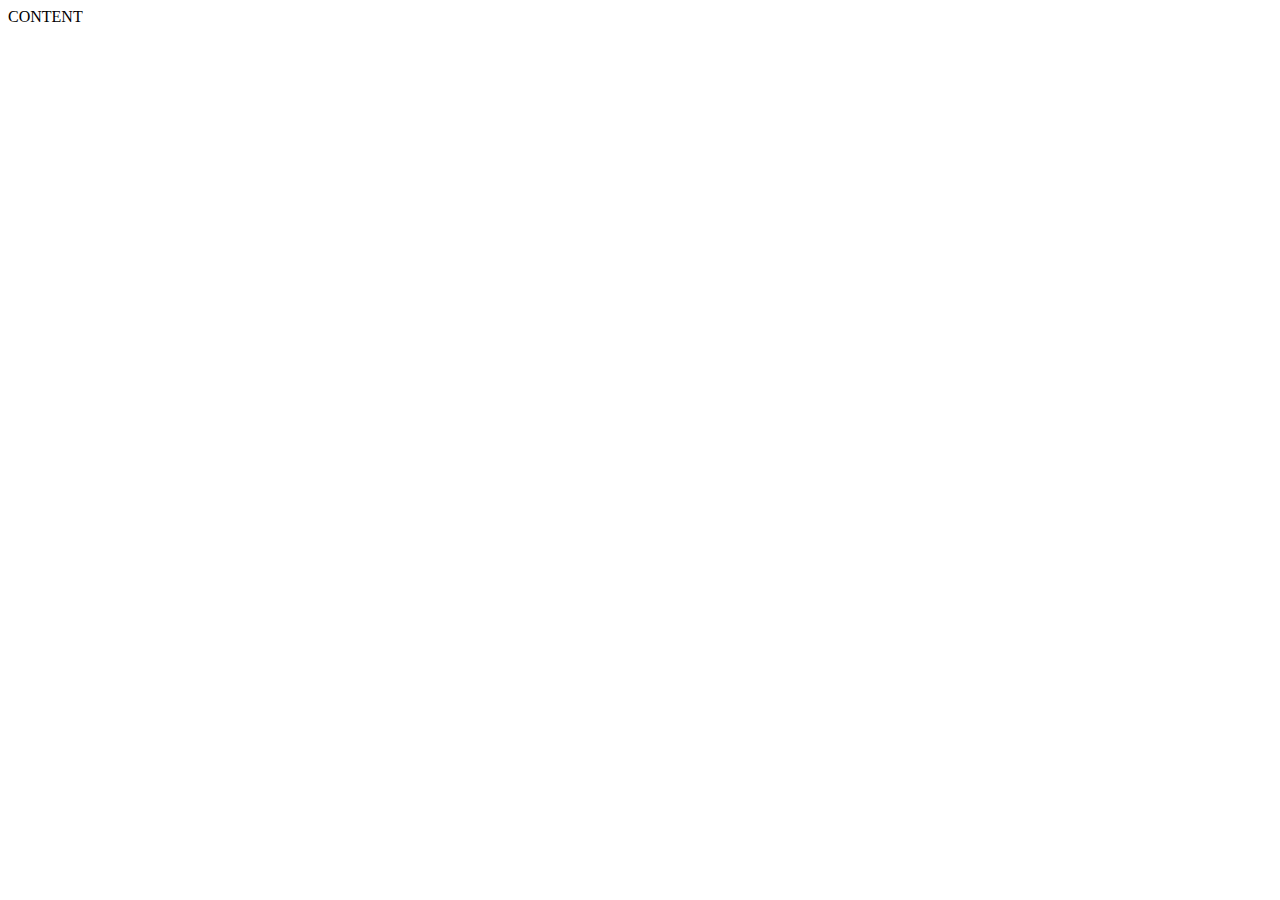
==== index.html @ da78c2b0 "Initial commit" ====
<!DOCTYPE html>
<html lang="en">

<head>
    <meta charset="UTF-8">
    <meta http-equiv="X-UA-Compatible" content="IE=edge">
    <meta name="viewport" content="width=device-width, initial-scale=1.0">
    <title>Sign up</title>
    <link rel="stylesheet" href="./css/main.css">
</head>

<body>
    CONTENT
</body>

</html>
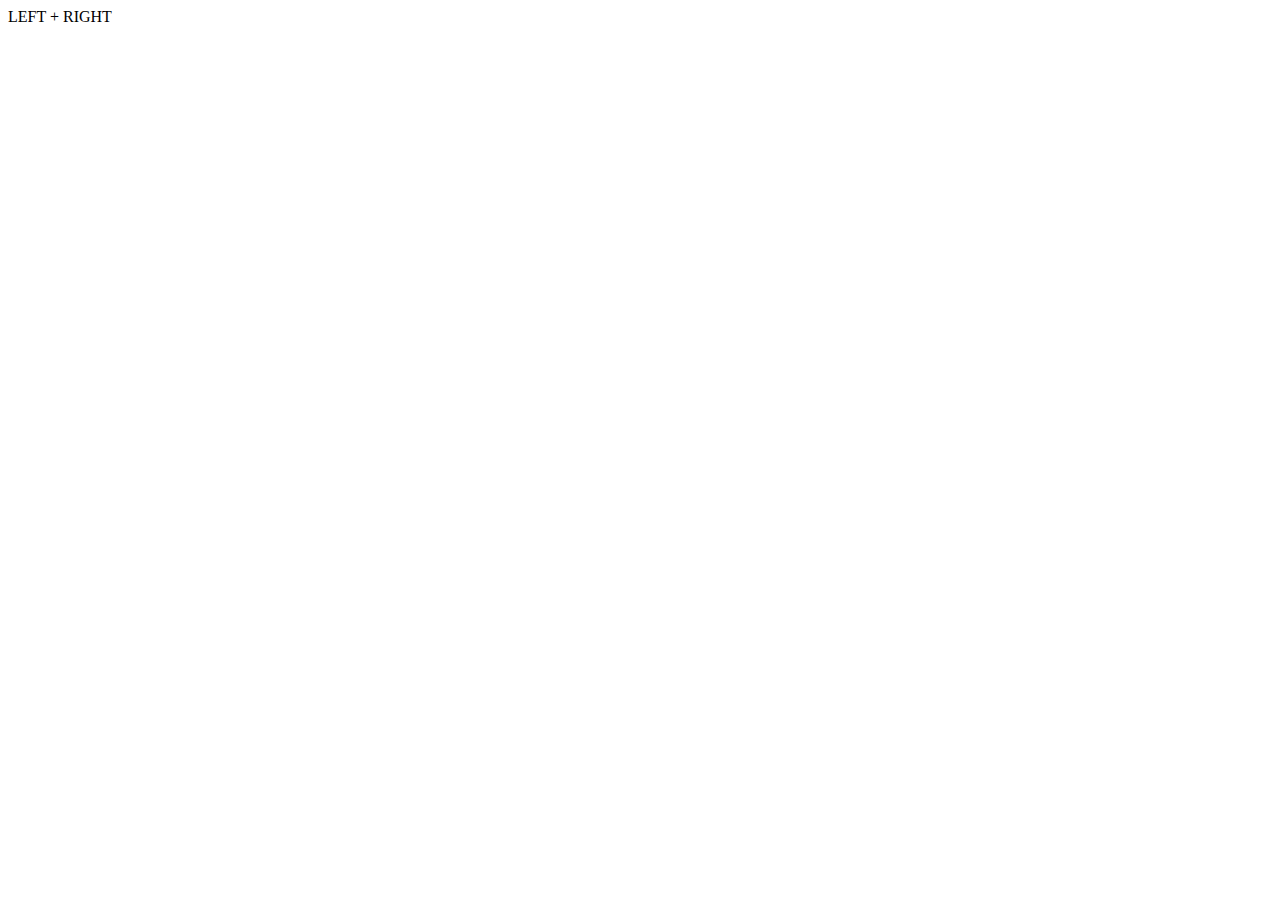
==== commit 03f332f3: "main tag" ====
--- a/index.html
+++ b/index.html
@@ -10,7 +10,9 @@
 </head>
 
 <body>
-    CONTENT
+    <main>
+        LEFT + RIGHT
+    </main>
 </body>
 
 </html>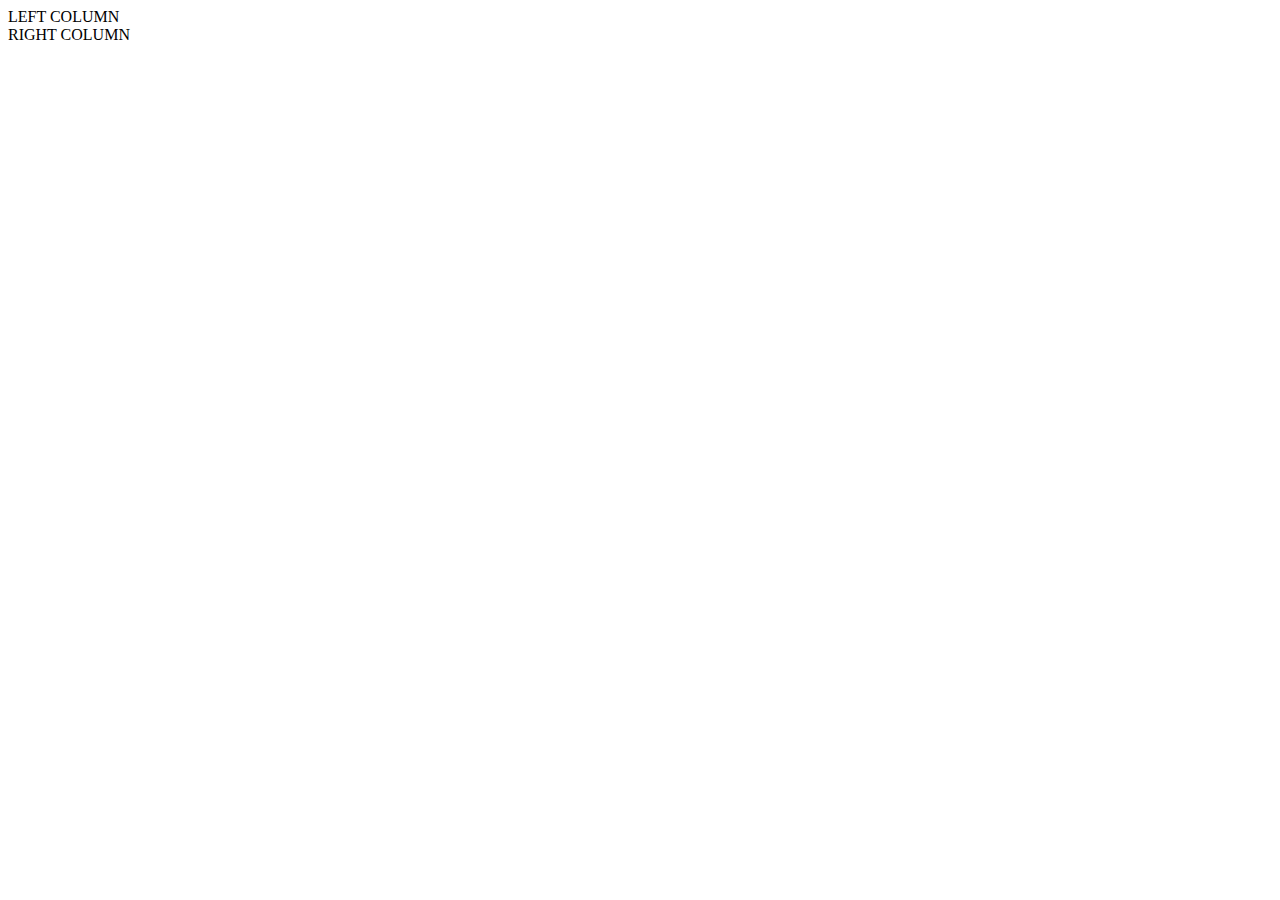
==== commit b214b1a5: "columns" ====
--- a/index.html
+++ b/index.html
@@ -11,7 +11,12 @@
 
 <body>
     <main>
-        LEFT + RIGHT
+        <div>
+            LEFT COLUMN
+        </div>
+        <div>
+            RIGHT COLUMN
+        </div>
     </main>
 </body>
 
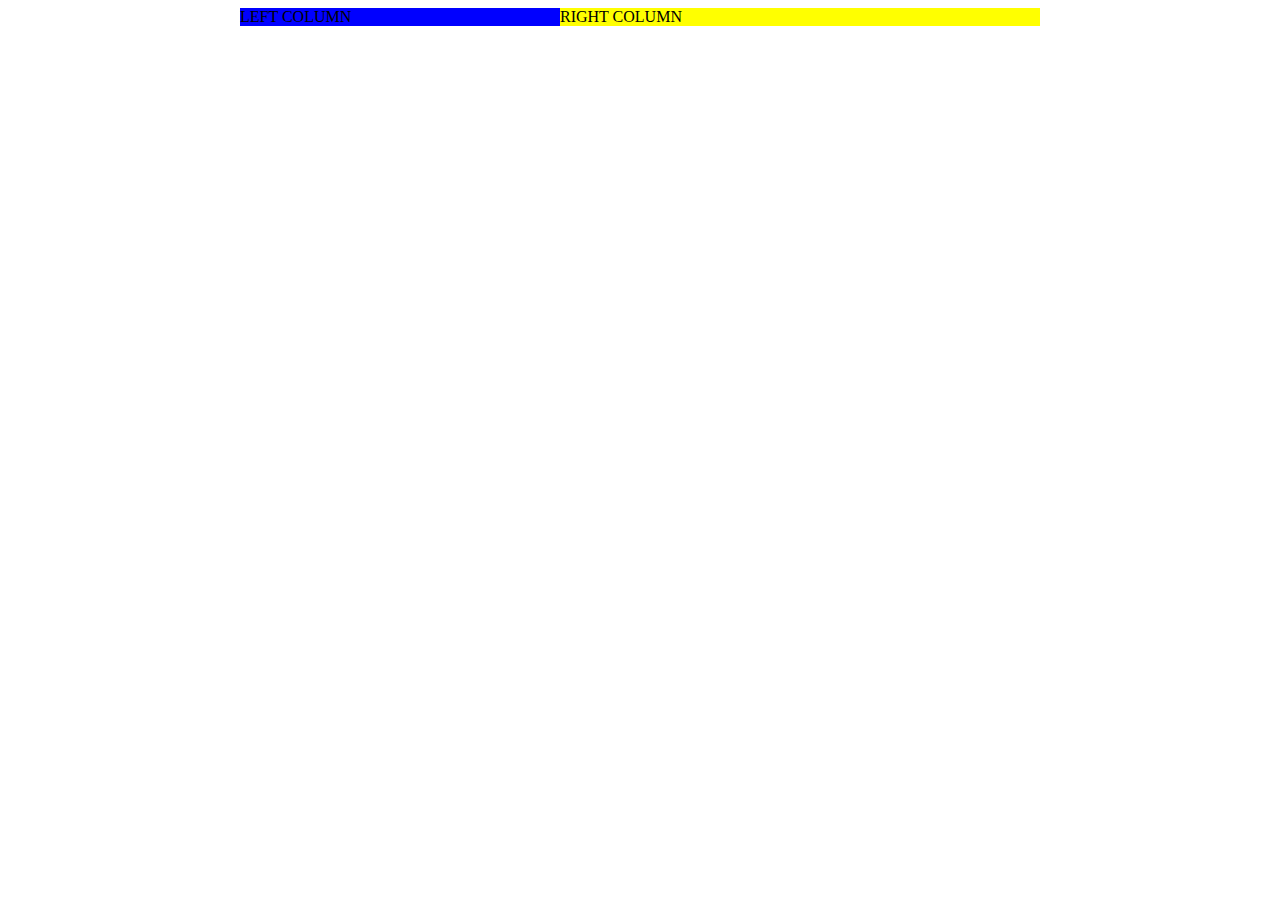
==== commit d2dcc64a: "Classes" ====
--- a/index.html
+++ b/index.html
@@ -10,11 +10,11 @@
 </head>
 
 <body>
-    <main>
-        <div>
+    <main class="container">
+        <div class="left-column">
             LEFT COLUMN
         </div>
-        <div>
+        <div class="right-column">
             RIGHT COLUMN
         </div>
     </main>
--- a/css/main.css
+++ b/css/main.css
@@ -0,0 +1,18 @@
+.container {
+    display: inline-block;
+    width: 800px;
+    background-color: red;
+    margin-left: calc((100% - 800px) / 2);
+}
+
+.left-column {
+    width: 40%;
+    float: left;
+    background-color: blue;
+}
+
+.right-column:last-of-type {
+    width: 60%;
+    float: left;
+    background-color: yellow;
+}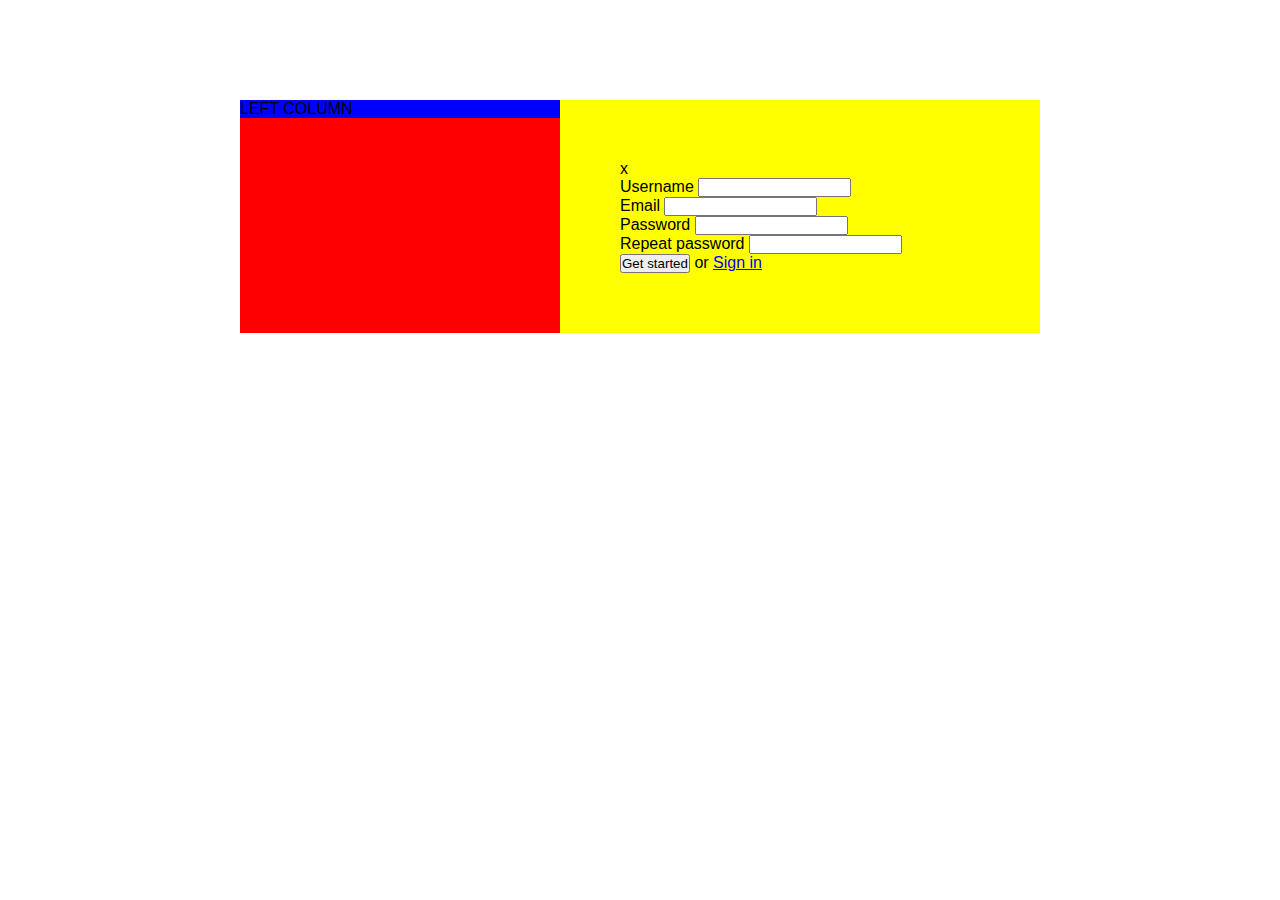
==== commit 8fa0084e: "Form and reset scc rule" ====
--- a/index.html
+++ b/index.html
@@ -15,7 +15,30 @@
             LEFT COLUMN
         </div>
         <div class="right-column">
-            RIGHT COLUMN
+            <div class="close">x</div>
+            <form>
+                <div class="form-row">
+                    <label for="">Username</label>
+                    <input type="text">
+                </div>
+                <div class="form-row">
+                    <label for="">Email</label>
+                    <input type="email">
+                </div>
+                <div class="form-row">
+                    <label for="">Password</label>
+                    <input type="password">
+                </div>
+                <div class="form-row">
+                    <label for="">Repeat password</label>
+                    <input type="password">
+                </div>
+                <div class="form-row">
+                    <button type="submit">Get started</button>
+                    <span>or</span>
+                    <a href="#">Sign in</a>
+                </div>
+            </form>
         </div>
     </main>
 </body>
--- a/css/main.css
+++ b/css/main.css
@@ -1,6 +1,16 @@
+body,
+body * {
+    margin: 0;
+    padding: 0;
+    vertical-align: top;
+    box-sizing: border-box;
+    font-family: 'Gill Sans', 'Gill Sans MT', Calibri, 'Trebuchet MS', sans-serif;
+}
+
 .container {
     display: inline-block;
     width: 800px;
+    margin-top: 100px;
     background-color: red;
     margin-left: calc((100% - 800px) / 2);
 }
@@ -11,8 +21,13 @@
     background-color: blue;
 }
 
-.right-column:last-of-type {
+.right-column {
     width: 60%;
     float: left;
+    padding: 60px;
     background-color: yellow;
+}
+
+.close {
+
 }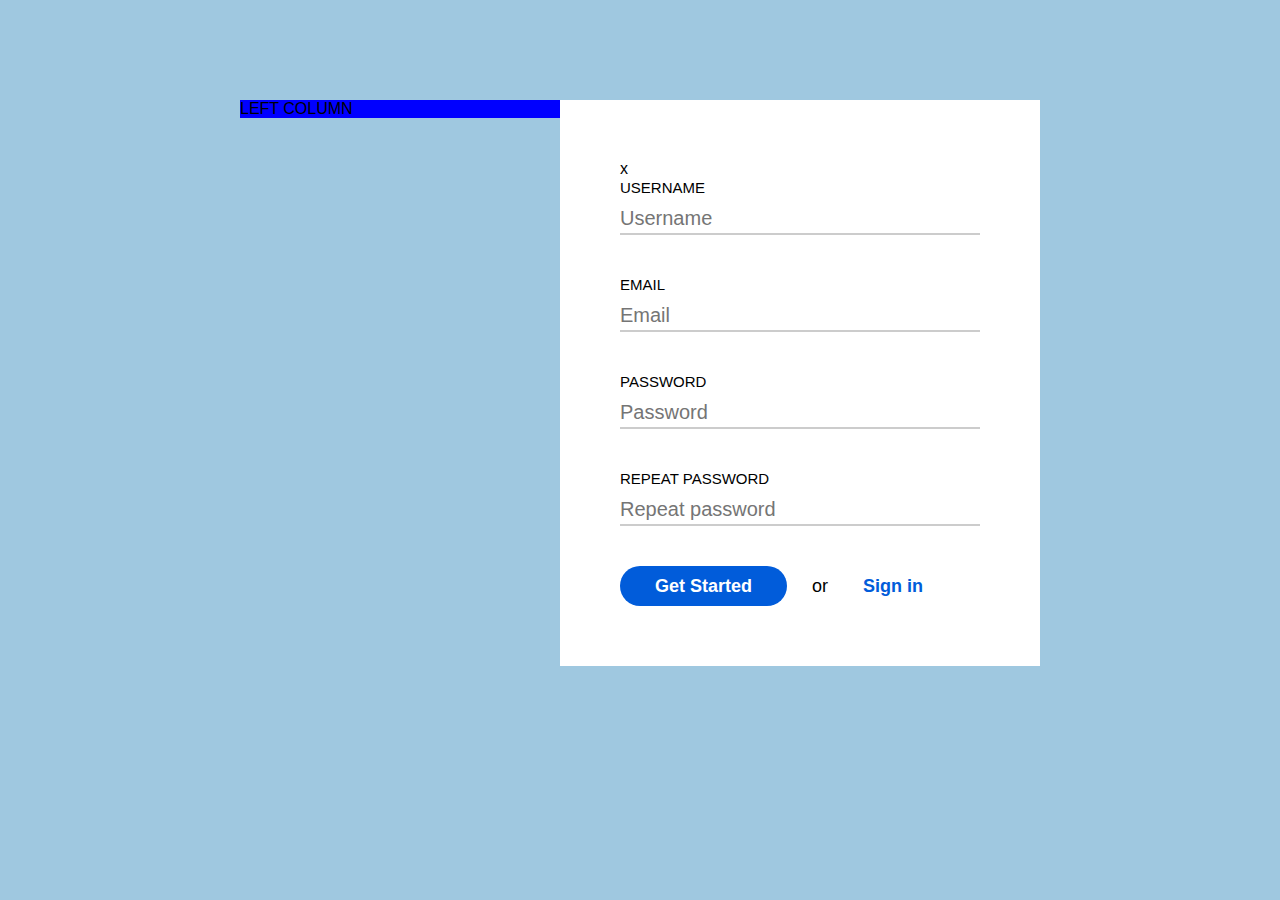
==== commit 732c36ce: "Form structure #2" ====
--- a/index.html
+++ b/index.html
@@ -18,20 +18,20 @@
             <div class="close">x</div>
             <form>
                 <div class="form-row">
-                    <label for="">Username</label>
-                    <input type="text">
+                    <label for="username">Username</label>
+                    <input id="username" type="text" placeholder="Username" required>
                 </div>
                 <div class="form-row">
-                    <label for="">Email</label>
-                    <input type="email">
+                    <label for="email">Email</label>
+                    <input id="email" type="email" placeholder="Email" required>
                 </div>
                 <div class="form-row">
-                    <label for="">Password</label>
-                    <input type="password">
+                    <label for="pass">Password</label>
+                    <input id="pass" type="password" placeholder="Password" required>
                 </div>
                 <div class="form-row">
-                    <label for="">Repeat password</label>
-                    <input type="password">
+                    <label for="re-pass">Repeat password</label>
+                    <input id="re-pass" type="password" placeholder="Repeat password" required>
                 </div>
                 <div class="form-row">
                     <button type="submit">Get started</button>
--- a/css/main.css
+++ b/css/main.css
@@ -7,11 +7,14 @@
     font-family: 'Gill Sans', 'Gill Sans MT', Calibri, 'Trebuchet MS', sans-serif;
 }
 
+body {
+    background-color: #9FC8E0;
+}
+
 .container {
     display: inline-block;
     width: 800px;
     margin-top: 100px;
-    background-color: red;
     margin-left: calc((100% - 800px) / 2);
 }
 
@@ -25,9 +28,69 @@
     width: 60%;
     float: left;
     padding: 60px;
-    background-color: yellow;
+    background-color: #fff;
 }
 
 .close {
+}
 
-}+form { 
+    display: inline-block;
+    width: 100%;
+}
+form> .form-row {
+    display: inline-block;
+    width: 100%;
+    margin-bottom: 40px;
+}
+form> .form-row:last-of-type {
+    margin-bottom: 0;
+}
+form> .form-row> label {
+    display: inline-block;
+    width: 100%;
+    margin-bottom: 5px;
+    font-size: 15px;
+    line-height: 20px;
+    text-transform: uppercase;
+}
+form> .form-row> input {
+    display: inline-block;
+    width: 100%;
+    font-size: 20px;
+    line-height: 30px;
+    border: none;
+    border-bottom: 2px solid #ccc;
+}
+form> .form-row> button {
+        float: left;
+        padding: 10px;
+        padding-left: 35px;
+        padding-right: 35px;
+        font-size: 18px;
+        font-weight: 600;   /* bold: 700, normal: 400 */
+        line-height: 20px;
+        border: none;
+        border-radius: 20px;
+        background-color: #015cda;
+        color: #fff;
+        text-transform: capitalize;
+        cursor: pointer;
+}
+form> .form-row> span {
+        float: left;
+        padding: 10px;
+        margin-left: 15px;
+        margin-right: 15px;
+        font-size: 18px;
+        line-height: 20px;
+}
+form> .form-row> a {
+        float: left;
+        padding: 10px;
+        font-size: 18px;
+        line-height: 20px;
+        color: #015cda;
+        text-decoration: none;
+        font-weight: 600;
+}
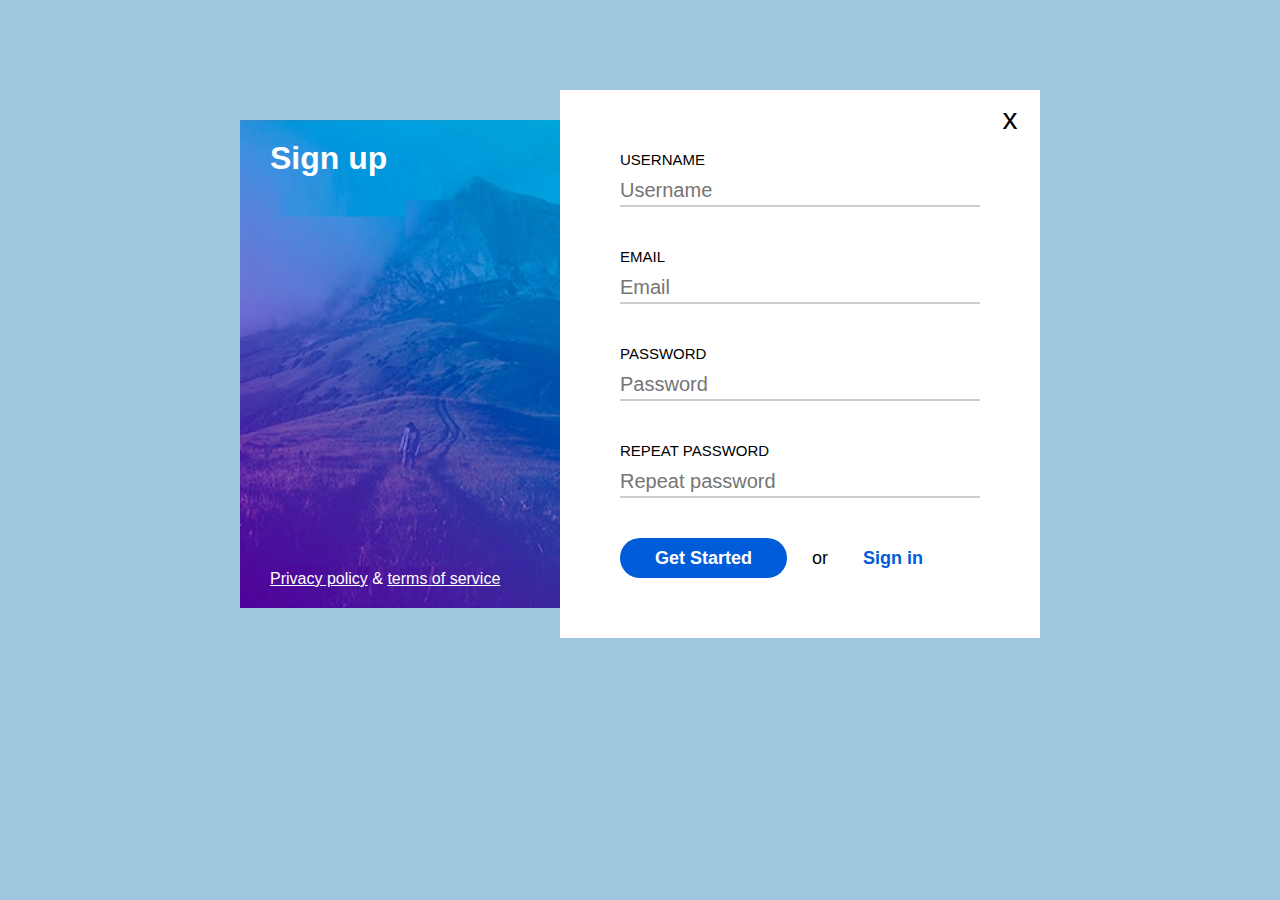
==== commit 31ac0c21: "Left column style update #3_" ====
--- a/index.html
+++ b/index.html
@@ -12,7 +12,12 @@
 <body>
     <main class="container">
         <div class="left-column">
-            LEFT COLUMN
+            <h1 class="main-title">Sign up</h1>
+            <div class="links">
+                <a href="#">Privacy policy</a>
+                <span>&</span>
+                <a href="#">terms of service</a>
+            </div>
         </div>
         <div class="right-column">
             <div class="close">x</div>
--- a/css/main.css
+++ b/css/main.css
@@ -14,24 +14,69 @@
 .container {
     display: inline-block;
     width: 800px;
-    margin-top: 100px;
+    margin-top: 90px;
     margin-left: calc((100% - 800px) / 2);
+    position: relative;
 }
 
 .left-column {
+    display: inline-block;
     width: 40%;
-    float: left;
     background-color: blue;
+    background-image: url(../img/hill.jpg);
+    background-repeat: no-repeat;
+    background-position: center;
+    background-size: cover;
+    position: absolute;
+    top: 30px;
+    bottom: 30px;
+    left: 0;
+    color: #fff;
+}
+.left-column> .main-title {
+    position: absolute;
+    top: 20px;
+    left: 30px;
+    right: 30px;
+}
+.left-column> .links {
+    position: absolute;
+    bottom: 20px;
+    left: 30px;
+    right: 30px;
+}
+.left-column> .links> a {
+    color: #fff;
+}
+.left-column> .links> span {
+
 }
 
 .right-column {
     width: 60%;
-    float: left;
+    float: right;
     padding: 60px;
     background-color: #fff;
+    /* position: relative; */
 }
 
 .close {
+    display: inline-block;
+    position: absolute;
+    top: 0;
+    right: 0;
+    width: 60px;
+    height: 60px;
+    /* background-color: red; */
+    font-size: 30px;
+    text-align: center;
+    line-height: 57px;
+}
+
+.close:hover {
+    color: red;
+    background-color: #ccc;
+    cursor: pointer;
 }
 
 form { 
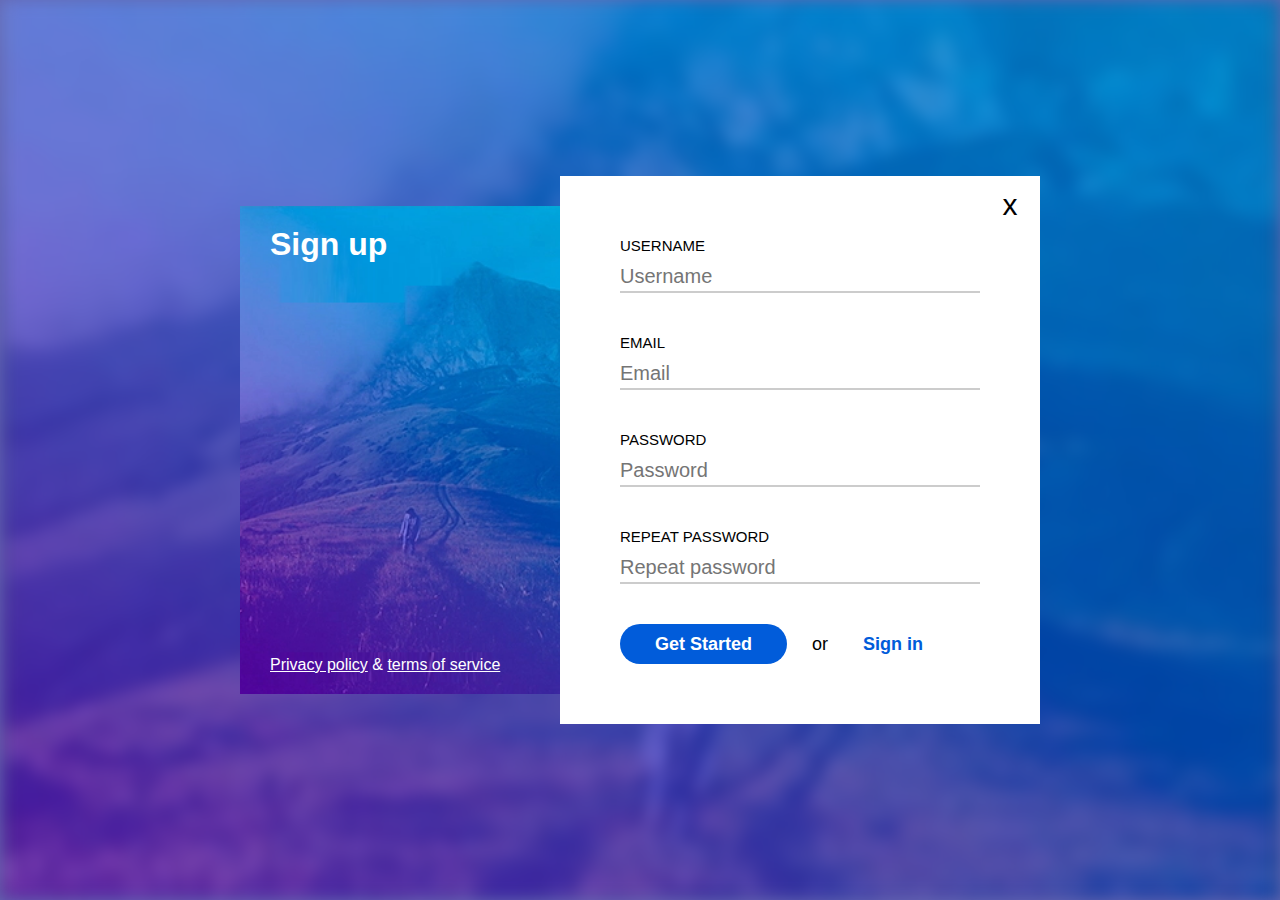
==== commit 17f0c1b0: "Page background #5" ====
--- a/index.html
+++ b/index.html
@@ -10,6 +10,7 @@
 </head>
 
 <body>
+    <div class="background"></div>
     <main class="container">
         <div class="left-column">
             <h1 class="main-title">Sign up</h1>
--- a/css/main.css
+++ b/css/main.css
@@ -8,15 +8,32 @@
 }
 
 body {
-    background-color: #9FC8E0;
+    background-color: #6367b1;
+    position: relative;
+    height: 100vh; 
+}
+
+.background {
+    display: inline-block;
+    width: 100%;
+    height: 100%;
+    background-color: blue;
+    background-image: url(../img/hill.jpg);
+    background-repeat: no-repeat;
+    background-position: center;
+    background-size: cover;   
+    filter: blur(8px);
 }
 
 .container {
     display: inline-block;
     width: 800px;
-    margin-top: 90px;
-    margin-left: calc((100% - 800px) / 2);
-    position: relative;
+    /* margin-top: 90px;
+    margin-left: calc((100% - 800px) / 2); */
+    position: absolute;
+    top: 50%;
+    left: 50%;
+    transform: translate(-50%, -50%);
 }
 
 .left-column {
